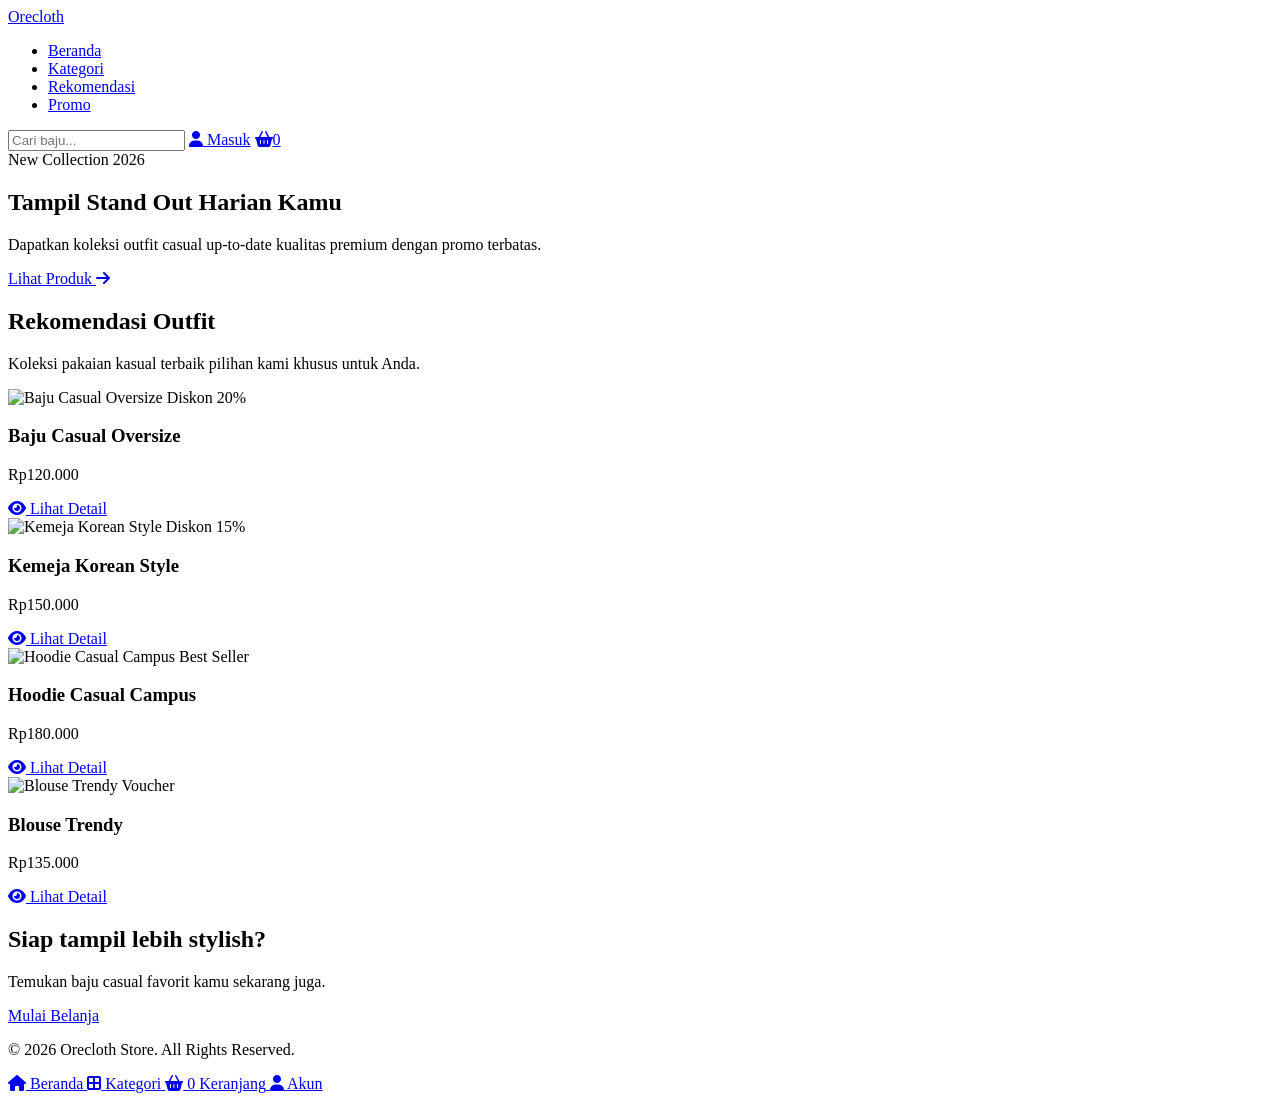
==== index.html @ bedfcbc0 "Add files via upload" ====
<!DOCTYPE html>
<html lang="id">
<head>
  <meta charset="UTF-8" />
  <meta name="viewport" content="width=device-width, initial-scale=1.0" />
  <title>Orecloth | Home</title>
  <link rel="stylesheet" href="css/style.css" />
  <link rel="stylesheet" href="https://cdnjs.cloudflare.com/ajax/libs/font-awesome/6.5.1/css/all.min.css" />
</head>
<body>

  <header class="header">
    <nav class="navbar">
      <a href="index.html" class="logo">Orecloth</a>

      <ul class="nav-menu">
        <li><a href="index.html" class="active">Beranda</a></li>
        <li><a href="kategori.html">Kategori</a></li>
        <li><a href="#rekomendasi">Rekomendasi</a></li>
        <li><a href="#promo">Promo</a></li>
      </ul>

      <div class="nav-actions">
        <input type="text" id="search-input" placeholder="Cari baju..." onkeyup="searchProduct(this.value)" />
        <a href="login.html" class="login-link"><i class="fa-solid fa-user"></i> Masuk</a>
        <a href="keranjang.html" class="cart-link">
          <i class="fa-solid fa-basket-shopping"></i><span id="cart-count">0</span>
        </a>
      </div>
    </nav>
  </header>

  <section class="hero-section" id="promo">
    <div class="hero-content">
      <span class="hero-tag">New Collection 2026</span>
      <h1>Tampil Stand Out Harian Kamu</h1>
      <p>Dapatkan koleksi outfit casual up-to-date kualitas premium dengan promo terbatas.</p>
      <a href="kategori.html" class="btn-primary">Lihat Produk <i class="fa-solid fa-arrow-right"></i></a>
    </div>
  </section>

  <section class="product-section" id="rekomendasi">
    <div class="section-title">
      <h2>Rekomendasi Outfit</h2>
      <p>Koleksi pakaian kasual terbaik pilihan kami khusus untuk Anda.</p>
    </div>

    <div class="products-grid">
      <div class="product-card">
        <img src="img/baju_casual.jpg" alt="Baju Casual Oversize" />
        <span class="badge">Diskon 20%</span>
        <h3>Baju Casual Oversize</h3>
        <p class="price">Rp120.000</p>
        <a href="detail-produk.html?id=1" class="btn-card">
          <i class="fa-solid fa-eye"></i> Lihat Detail
        </a>
      </div>

      <div class="product-card">
        <img src="img/kemeja_korean.jpg" alt="Kemeja Korean Style" />
        <span class="badge">Diskon 15%</span>
        <h3>Kemeja Korean Style</h3>
        <p class="price">Rp150.000</p>
        <a href="detail-produk.html?id=2" class="btn-card">
          <i class="fa-solid fa-eye"></i> Lihat Detail
        </a>
      </div>

      <div class="product-card">
        <img src="img/hoodie_casual.jpg" alt="Hoodie Casual Campus" />
        <span class="badge">Best Seller</span>
        <h3>Hoodie Casual Campus</h3>
        <p class="price">Rp180.000</p>
        <a href="detail-produk.html?id=3" class="btn-card">
          <i class="fa-solid fa-eye"></i> Lihat Detail
        </a>
      </div>

      <div class="product-card">
        <img src="img/blouse_trendy.webp" alt="Blouse Trendy" />
        <span class="badge">Voucher</span>
        <h3>Blouse Trendy</h3>
        <p class="price">Rp135.000</p>
        <a href="detail-produk.html?id=4" class="btn-card">
          <i class="fa-solid fa-eye"></i> Lihat Detail
        </a>
      </div>
    </div>
  </section>

  <section class="cta-section">
    <h2>Siap tampil lebih stylish?</h2>
    <p>Temukan baju casual favorit kamu sekarang juga.</p>
    <a href="kategori.html" class="btn-primary">Mulai Belanja</a>
  </section>

  <footer class="footer">
    <p>&copy; 2026 Orecloth Store. All Rights Reserved.</p>
  </footer>

  <nav class="mobile-bottom-nav">
    <a href="index.html" class="active">
      <i class="fa-solid fa-house"></i>
      <span>Beranda</span>
    </a>
    <a href="kategori.html">
      <i class="fa-solid fa-border-all"></i>
      <span>Kategori</span>
    </a>
    <a href="keranjang.html">
      <i class="fa-solid fa-basket-shopping"></i>
      <span id="cart-count">0</span>
      <span>Keranjang</span>
    </a>
    <a href="login.html">
      <i class="fa-solid fa-user"></i>
      <span>Akun</span>
    </a>
  </nav>

  <script src="js/script.js"></script>
</body>
</html>
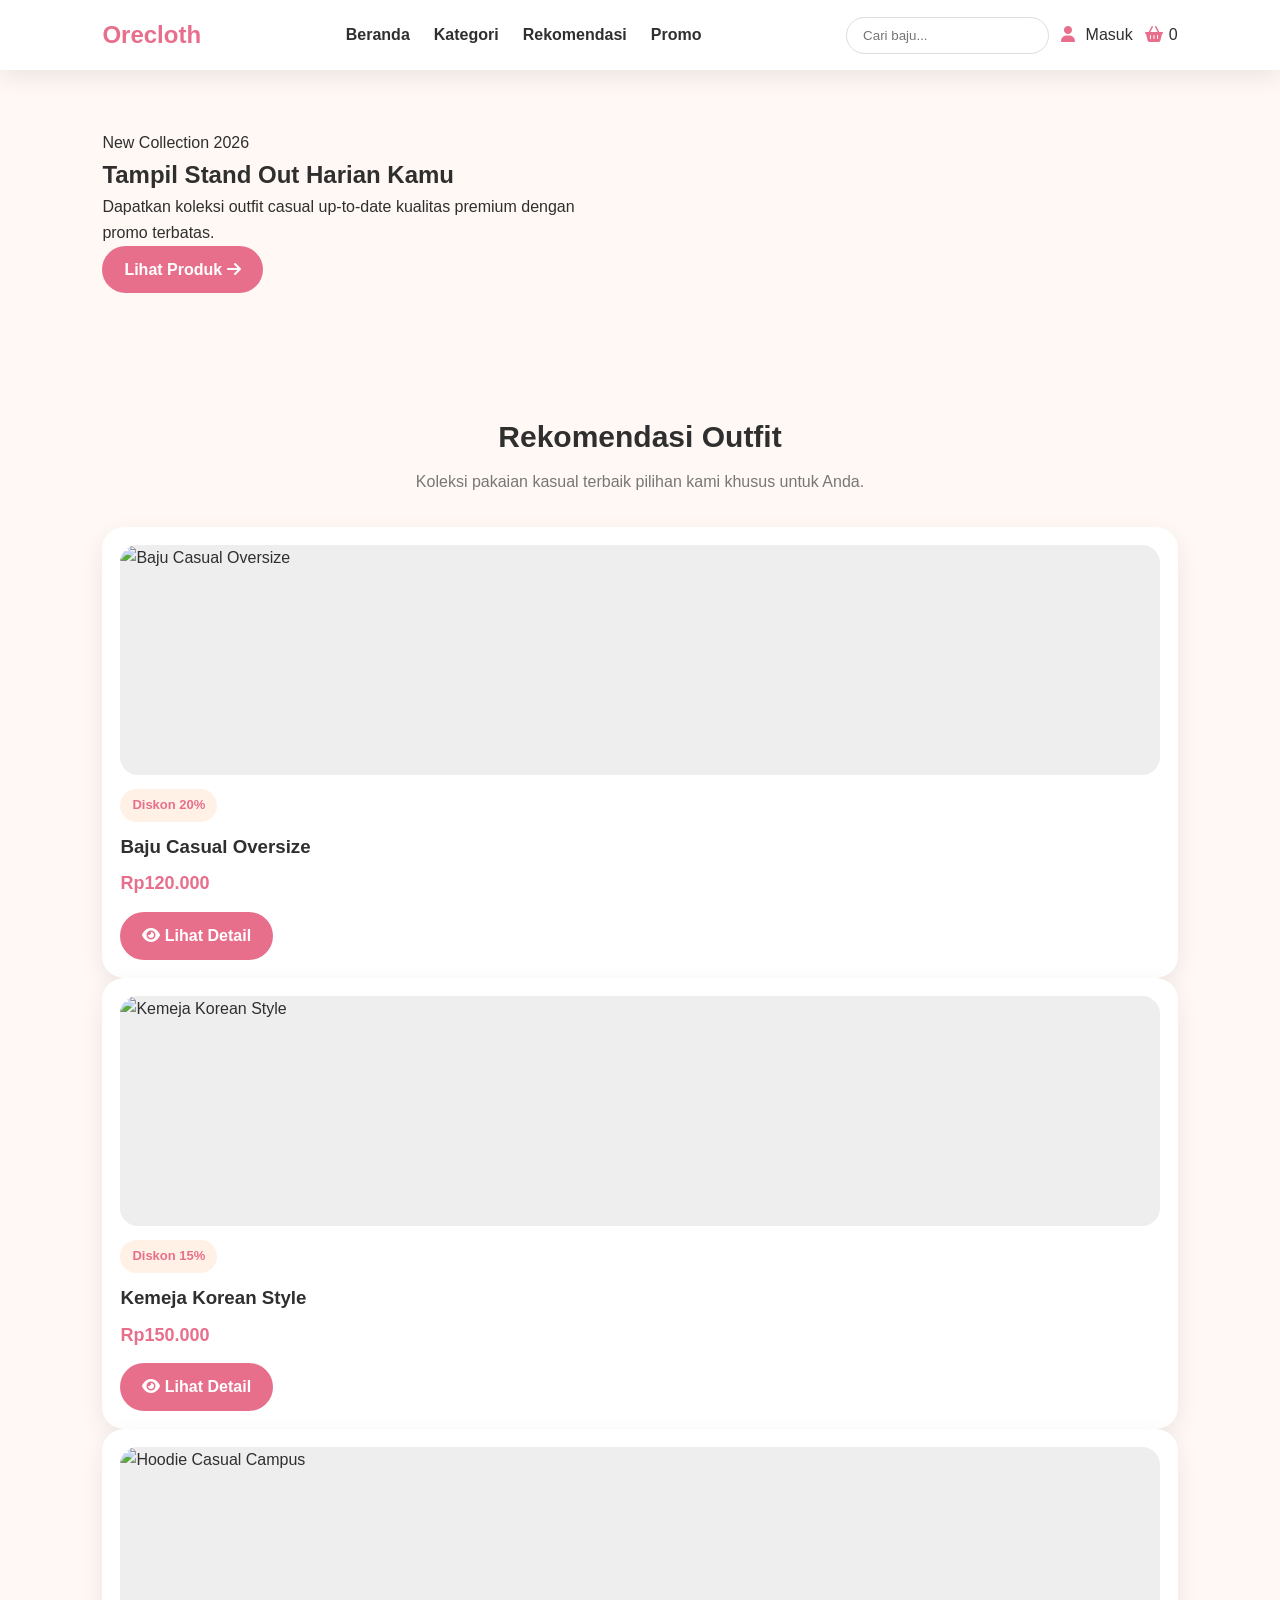
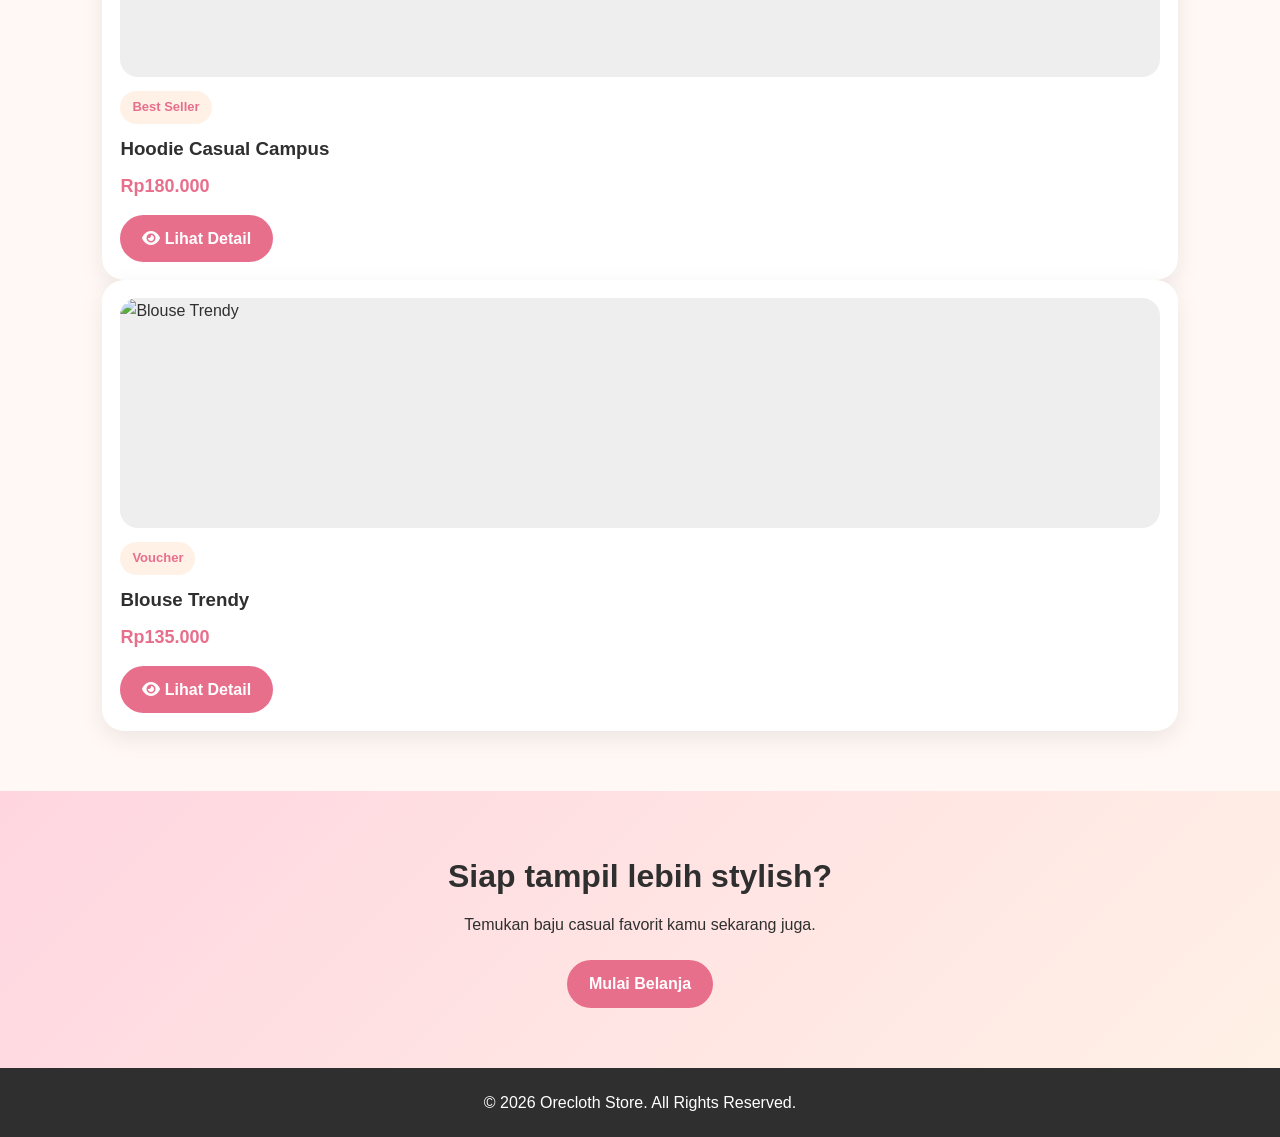
==== commit b380c274: "Update index.html" ====
--- a/index.html
+++ b/index.html
@@ -4,7 +4,7 @@
   <meta charset="UTF-8" />
   <meta name="viewport" content="width=device-width, initial-scale=1.0" />
   <title>Orecloth | Home</title>
-  <link rel="stylesheet" href="css/style.css" />
+  <link rel="stylesheet" href="style.css" />
   <link rel="stylesheet" href="https://cdnjs.cloudflare.com/ajax/libs/font-awesome/6.5.1/css/all.min.css" />
 </head>
 <body>
@@ -120,4 +120,4 @@
 
   <script src="js/script.js"></script>
 </body>
-</html>+</html>
--- a/style.css
+++ b/style.css
@@ -0,0 +1,1250 @@
+* {
+  margin: 0;
+  padding: 0;
+  box-sizing: border-box;
+}
+
+:root {
+  --primary: #e86f8c;
+  --primary-dark: #d95778;
+  --secondary: #fff1e6;
+  --background: #fff8f4;
+  --text: #2f2f2f;
+  --muted: #777;
+  --white: #fff;
+  --shadow: 0 8px 24px rgba(0, 0, 0, 0.08);
+}
+
+body {
+  font-family: Arial, sans-serif;
+  background: var(--background);
+  color: var(--text);
+  line-height: 1.6;
+}
+
+a {
+  text-decoration: none;
+  color: inherit;
+}
+
+img {
+  width: 100%;
+  display: block;
+}
+
+/* HEADER */
+.header {
+  background: var(--white);
+  padding: 16px 8%;
+  box-shadow: var(--shadow);
+  position: sticky;
+  top: 0;
+  z-index: 100;
+}
+
+.navbar {
+  display: flex;
+  align-items: center;
+  justify-content: space-between;
+  gap: 24px;
+}
+
+.logo {
+  font-size: 24px;
+  font-weight: bold;
+  color: var(--primary);
+}
+
+.nav-menu {
+  display: flex;
+  gap: 24px;
+  list-style: none;
+}
+
+.nav-menu a {
+  font-weight: 600;
+}
+
+.nav-menu a:hover {
+  color: var(--primary);
+}
+
+.nav-actions {
+  display: flex;
+  align-items: center;
+  gap: 12px;
+}
+
+.nav-actions input {
+  padding: 10px 16px;
+  border: 1px solid #ddd;
+  border-radius: 30px;
+  outline: none;
+}
+
+/* BUTTON */
+.btn-primary,
+.btn-secondary,
+.btn-card,
+button {
+  display: inline-block;
+  padding: 11px 22px;
+  border-radius: 30px;
+  font-weight: bold;
+  cursor: pointer;
+  border: none;
+}
+
+.btn-primary,
+.btn-card,
+button {
+  background: var(--primary);
+  color: var(--white);
+}
+
+.btn-primary:hover,
+.btn-card:hover,
+button:hover {
+  background: var(--primary-dark);
+}
+
+.btn-secondary {
+  background: var(--white);
+  color: var(--primary);
+  border: 1px solid var(--primary);
+}
+
+/* HERO */
+.hero {
+  min-height: 480px;
+  padding: 80px 8%;
+  display: flex;
+  align-items: center;
+  background: linear-gradient(135deg, #ffd6e0, #fff1e6);
+  overflow: hidden;
+  position: relative;
+}
+
+.hero-content {
+  max-width: 500px;
+  flex: 1;
+  position: relative;
+  z-index: 2;
+}
+
+.hero-image {
+  position: absolute;
+  right: 0;
+  top: 0;
+  bottom: 0;
+  width: 50%;
+  overflow: hidden;
+  z-index: 1;
+}
+
+.hero-image img {
+  width: 100%;
+  height: 100%;
+  object-fit: cover;
+  object-position: top center;
+  -webkit-mask-image: linear-gradient(to right,
+      transparent 0%,
+      rgba(0, 0, 0, 0.4) 10%,
+      black 25%,
+      black 100%);
+  mask-image: linear-gradient(to right,
+      transparent 0%,
+      rgba(0, 0, 0, 0.4) 10%,
+      black 25%,
+      black 100%);
+}
+
+@keyframes heroFloat {
+
+  0%,
+  100% {
+    transform: translateY(0);
+  }
+
+  50% {
+    transform: translateY(-12px);
+  }
+}
+
+.hero-label {
+  color: var(--primary);
+  font-weight: bold;
+  margin-bottom: 10px;
+}
+
+.hero h1 {
+  font-size: 44px;
+  line-height: 1.2;
+  margin-bottom: 18px;
+}
+
+.hero p {
+  margin-bottom: 24px;
+  color: var(--muted);
+}
+
+/* SECTION */
+section {
+  padding: 60px 8%;
+}
+
+.section-title {
+  text-align: center;
+  margin-bottom: 32px;
+}
+
+.section-title h2 {
+  font-size: 30px;
+  margin-bottom: 8px;
+}
+
+.section-title p {
+  color: var(--muted);
+}
+
+/* PROMO */
+.promo-section {
+  display: grid;
+  grid-template-columns: repeat(2, 1fr);
+  gap: 24px;
+}
+
+.promo-card {
+  background: var(--white);
+  padding: 32px;
+  border-radius: 22px;
+  box-shadow: var(--shadow);
+}
+
+.promo-card h2 {
+  color: var(--primary);
+  margin-bottom: 10px;
+}
+
+.promo-card p {
+  margin-bottom: 20px;
+}
+
+/* CATEGORY */
+.category-list {
+  display: grid;
+  grid-template-columns: repeat(4, 1fr);
+  gap: 22px;
+}
+
+.category-card {
+  background: var(--white);
+  padding: 32px 20px;
+  border-radius: 22px;
+  text-align: center;
+  box-shadow: var(--shadow);
+  transition: 0.3s;
+}
+
+.category-card:hover {
+  transform: translateY(-6px);
+}
+
+.category-card h3 {
+  color: var(--primary);
+}
+
+/* PRODUCT */
+.product-list {
+  display: grid;
+  grid-template-columns: repeat(4, 1fr);
+  gap: 24px;
+}
+
+.product-card {
+  background: var(--white);
+  padding: 18px;
+  border-radius: 22px;
+  box-shadow: var(--shadow);
+  position: relative;
+  transition: 0.3s;
+}
+
+.product-card:hover {
+  transform: translateY(-6px);
+}
+
+.product-card img {
+  height: 230px;
+  object-fit: cover;
+  border-radius: 18px;
+  background: #eee;
+  margin-bottom: 14px;
+}
+
+.badge {
+  display: inline-block;
+  background: var(--secondary);
+  color: var(--primary);
+  padding: 6px 12px;
+  border-radius: 20px;
+  font-size: 13px;
+  font-weight: bold;
+  margin-bottom: 10px;
+}
+
+.price {
+  color: var(--primary);
+  font-weight: bold;
+  font-size: 18px;
+  margin: 8px 0 14px;
+}
+
+.old-price {
+  text-decoration: line-through;
+  color: var(--muted);
+}
+
+/* SHOP / FILTER */
+.shop-container {
+  display: grid;
+  grid-template-columns: 260px 1fr;
+  gap: 30px;
+}
+
+.filter-box,
+.cart-summary,
+.order-summary,
+.checkout-form {
+  background: var(--white);
+  padding: 24px;
+  border-radius: 22px;
+  box-shadow: var(--shadow);
+  height: fit-content;
+}
+
+.filter-box label,
+.checkout-form label,
+.option-group label {
+  display: block;
+  margin-top: 16px;
+  margin-bottom: 6px;
+  font-weight: bold;
+}
+
+.filter-box select,
+.checkout-form input,
+.checkout-form textarea,
+.checkout-form select,
+.option-group select,
+.option-group input {
+  width: 100%;
+  padding: 12px;
+  border: 1px solid #ddd;
+  border-radius: 12px;
+  outline: none;
+}
+
+.filter-box button {
+  margin-top: 20px;
+  width: 100%;
+}
+
+/* DETAIL PRODUCT */
+.product-detail {
+  display: grid;
+  grid-template-columns: 1fr 1fr;
+  gap: 40px;
+  background: var(--white);
+  border-radius: 24px;
+  box-shadow: var(--shadow);
+  padding: 32px;
+}
+
+.detail-image img {
+  border-radius: 22px;
+}
+
+.detail-info h2 {
+  font-size: 32px;
+  margin: 12px 0;
+}
+
+.product-desc {
+  color: var(--muted);
+  margin: 18px 0;
+}
+
+.option-group {
+  margin-bottom: 16px;
+}
+
+/* REVIEW */
+.review-list {
+  display: grid;
+  grid-template-columns: repeat(3, 1fr);
+  gap: 22px;
+}
+
+.review-card {
+  background: var(--white);
+  padding: 22px;
+  border-radius: 20px;
+  box-shadow: var(--shadow);
+}
+
+.rating {
+  color: var(--primary);
+  margin: 6px 0;
+}
+
+/* CART */
+.cart-container {
+  display: grid;
+  grid-template-columns: 1fr 330px;
+  gap: 30px;
+}
+
+.cart-item {
+  background: var(--white);
+  padding: 20px;
+  border-radius: 22px;
+  box-shadow: var(--shadow);
+  display: grid;
+  grid-template-columns: 120px 1fr 100px auto;
+  gap: 20px;
+  align-items: center;
+  margin-bottom: 18px;
+}
+
+.cart-item img {
+  height: 120px;
+  object-fit: cover;
+  border-radius: 16px;
+}
+
+.cart-qty input {
+  width: 80px;
+  padding: 10px;
+  border-radius: 10px;
+  border: 1px solid #ddd;
+}
+
+.btn-remove {
+  background: #444;
+}
+
+/* CHECKOUT */
+.checkout-container {
+  display: grid;
+  grid-template-columns: 1fr 360px;
+  gap: 30px;
+}
+
+.checkout-form textarea {
+  min-height: 110px;
+  resize: vertical;
+}
+
+.checkout-btn {
+  margin-top: 24px;
+  width: 100%;
+  text-align: center;
+}
+
+.summary-row {
+  display: flex;
+  justify-content: space-between;
+  margin: 14px 0;
+  gap: 20px;
+}
+
+.summary-row.total {
+  font-size: 18px;
+  font-weight: bold;
+  color: var(--primary);
+}
+
+/* SUCCESS */
+.success-section {
+  min-height: 70vh;
+  display: flex;
+  align-items: center;
+  justify-content: center;
+}
+
+.success-container {
+  background: var(--white);
+  padding: 42px;
+  border-radius: 26px;
+  box-shadow: var(--shadow);
+  text-align: center;
+  max-width: 520px;
+}
+
+.success-icon {
+  width: 70px;
+  height: 70px;
+  margin: 0 auto 18px;
+  border-radius: 50%;
+  background: var(--primary);
+  color: var(--white);
+  display: flex;
+  align-items: center;
+  justify-content: center;
+  font-size: 34px;
+}
+
+.order-detail {
+  background: var(--background);
+  padding: 18px;
+  border-radius: 16px;
+  margin: 22px 0;
+}
+
+.success-actions {
+  display: flex;
+  justify-content: center;
+  gap: 14px;
+  flex-wrap: wrap;
+}
+
+/* AUTH */
+.auth-section {
+  min-height: 75vh;
+  display: flex;
+  align-items: center;
+  justify-content: center;
+}
+
+.auth-container {
+  background: var(--white);
+  width: 100%;
+  max-width: 430px;
+  padding: 36px;
+  border-radius: 24px;
+  box-shadow: var(--shadow);
+}
+
+.auth-container h2 {
+  text-align: center;
+  margin-bottom: 8px;
+}
+
+.auth-container p {
+  text-align: center;
+  color: var(--muted);
+  margin-bottom: 22px;
+}
+
+.auth-container label {
+  display: block;
+  margin-top: 14px;
+  margin-bottom: 6px;
+  font-weight: bold;
+}
+
+.auth-container input {
+  width: 100%;
+  padding: 12px;
+  border: 1px solid #ddd;
+  border-radius: 12px;
+}
+
+.auth-container button {
+  margin-top: 22px;
+  width: 100%;
+}
+
+.auth-link a {
+  color: var(--primary);
+  font-weight: bold;
+}
+
+/* ALERT MESSAGES */
+.alert {
+  padding: 14px 18px;
+  border-radius: 12px;
+  margin-bottom: 18px;
+  font-size: 14px;
+  display: flex;
+  align-items: center;
+  gap: 10px;
+  animation: fadeUp 0.4s ease forwards;
+}
+
+.alert i {
+  font-size: 18px;
+  flex-shrink: 0;
+}
+
+.alert-error {
+  background: #ffeaea;
+  color: #c0392b;
+  border: 1px solid #f5c6cb;
+}
+
+.alert-success {
+  background: #eafff1;
+  color: #27ae60;
+  border: 1px solid #c3e6cb;
+}
+
+/* PASSWORD TOGGLE */
+.password-wrapper {
+  position: relative;
+  width: 100%;
+}
+
+.password-wrapper input {
+  width: 100%;
+  padding-right: 48px;
+}
+
+.toggle-password {
+  position: absolute;
+  right: 4px;
+  top: 50%;
+  transform: translateY(-50%);
+  background: none !important;
+  border: none;
+  cursor: pointer;
+  color: var(--muted);
+  padding: 8px 12px;
+  font-size: 16px;
+  width: auto;
+  margin: 0;
+  border-radius: 0;
+}
+
+.toggle-password:hover {
+  color: var(--primary);
+  background: none !important;
+  transform: translateY(-50%) !important;
+}
+
+/* USER MENU (LOGGED IN) */
+.user-menu {
+  display: flex;
+  align-items: center;
+  gap: 12px;
+}
+
+.user-greeting {
+  font-weight: 600;
+  color: var(--text);
+  font-size: 14px;
+  display: flex;
+  align-items: center;
+  gap: 6px;
+}
+
+.user-greeting i {
+  color: var(--primary);
+  font-size: 18px;
+}
+
+.logout-link {
+  background: #f5f5f5;
+  padding: 8px 16px;
+  border-radius: 30px;
+  font-size: 13px;
+  font-weight: 600;
+  color: #c0392b !important;
+  transition: all 0.3s ease;
+}
+
+.logout-link:hover {
+  background: #ffeaea;
+}
+
+.logout-link i {
+  color: #c0392b;
+}
+
+/* CTA */
+.cta-section {
+  background: linear-gradient(135deg, #ffd6e0, #fff1e6);
+  text-align: center;
+}
+
+.cta-section h2 {
+  font-size: 32px;
+  margin-bottom: 10px;
+}
+
+.cta-section p {
+  margin-bottom: 22px;
+}
+
+/* FOOTER */
+.footer {
+  background: var(--text);
+  color: var(--white);
+  text-align: center;
+  padding: 22px;
+}
+
+/* TABLET */
+@media (max-width: 992px) {
+  .navbar {
+    flex-wrap: wrap;
+  }
+
+  .product-list,
+  .category-list {
+    grid-template-columns: repeat(2, 1fr);
+  }
+
+  .promo-section,
+  .shop-container,
+  .product-detail,
+  .cart-container,
+  .checkout-container {
+    grid-template-columns: 1fr;
+  }
+
+  .review-list {
+    grid-template-columns: 1fr;
+  }
+}
+
+/* MOBILE */
+@media (max-width: 600px) {
+  .header {
+    padding: 16px 5%;
+  }
+
+  .navbar,
+  .nav-menu,
+  .nav-actions {
+    flex-direction: column;
+    align-items: stretch;
+    text-align: center;
+  }
+
+  .nav-menu {
+    gap: 10px;
+  }
+
+  .nav-actions input {
+    width: 100%;
+  }
+
+  section {
+    padding: 45px 5%;
+  }
+
+  .hero {
+    padding: 60px 5%;
+    text-align: center;
+    flex-direction: column;
+  }
+
+  .hero-image {
+    position: relative;
+    width: 100%;
+    max-width: 300px;
+    height: 250px;
+    margin: 0 auto;
+  }
+
+  .hero-image img {
+    max-height: 250px;
+    -webkit-mask-image: radial-gradient(ellipse 90% 85% at 50% 40%,
+        black 50%,
+        transparent 100%);
+    mask-image: radial-gradient(ellipse 90% 85% at 50% 40%,
+        black 50%,
+        transparent 100%);
+  }
+
+  .hero h1 {
+    font-size: 32px;
+  }
+
+  .product-list,
+  .category-list {
+    grid-template-columns: 1fr;
+  }
+
+  .product-card img {
+    height: 260px;
+  }
+
+  .cart-item {
+    grid-template-columns: 1fr;
+  }
+
+  .cart-item img {
+    height: 220px;
+  }
+
+  .success-container,
+  .auth-container {
+    padding: 28px;
+  }
+}
+
+/* ANIMATION */
+@keyframes fadeUp {
+  from {
+    opacity: 0;
+    transform: translateY(24px);
+  }
+
+  to {
+    opacity: 1;
+    transform: translateY(0);
+  }
+}
+
+.hero-content,
+.promo-card,
+.category-card,
+.product-card,
+.filter-box,
+.product-detail,
+.review-card,
+.cart-item,
+.cart-summary,
+.checkout-form,
+.order-summary,
+.success-container,
+.auth-container {
+  animation: fadeUp 0.7s ease forwards;
+}
+
+/* SMOOTH TRANSITION */
+a,
+button,
+.product-card,
+.category-card,
+.promo-card,
+.cart-item,
+.review-card {
+  transition: all 0.3s ease;
+}
+
+/* CARD HOVER */
+.product-card:hover,
+.category-card:hover,
+.promo-card:hover,
+.review-card:hover {
+  transform: translateY(-8px);
+  box-shadow: 0 12px 28px rgba(0, 0, 0, 0.12);
+}
+
+/* BUTTON HOVER EFFECT */
+.btn-primary:hover,
+.btn-secondary:hover,
+.btn-card:hover,
+button:hover {
+  transform: translateY(-2px);
+}
+
+/* IMAGE HOVER */
+.product-card img,
+.detail-image img,
+.cart-item img {
+  transition: transform 0.4s ease;
+}
+
+.product-card:hover img {
+  transform: scale(1.04);
+}
+
+/* INPUT FOCUS */
+input:focus,
+select:focus,
+textarea:focus {
+  border-color: var(--primary);
+  box-shadow: 0 0 0 3px rgba(232, 111, 140, 0.15);
+}
+
+/* BADGE ANIMATION */
+.badge {
+  transition: all 0.3s ease;
+}
+
+.product-card:hover .badge {
+  background: var(--primary);
+  color: var(--white);
+}
+
+/* TOAST */
+#toast-container {
+  position: fixed;
+  top: 20px;
+  right: 20px;
+  z-index: 9999;
+}
+
+.toast {
+  display: flex;
+  align-items: center;
+  gap: 10px;
+  background: var(--white);
+  color: var(--text);
+  padding: 14px 18px;
+  margin-bottom: 10px;
+  border-radius: 14px;
+  box-shadow: var(--shadow);
+  min-width: 260px;
+  font-size: 14px;
+  border-left: 5px solid var(--primary);
+  opacity: 0;
+  transform: translateX(100%);
+  animation: slideIn 0.4s forwards;
+}
+
+.toast-icon {
+  font-size: 18px;
+}
+
+.toast.success {
+  border-left-color: #4caf50;
+}
+
+.toast.error {
+  border-left-color: #f44336;
+}
+
+@keyframes slideIn {
+  to {
+    opacity: 1;
+    transform: translateX(0);
+  }
+}
+
+@keyframes slideOut {
+  to {
+    opacity: 0;
+    transform: translateX(100%);
+  }
+}
+
+i {
+  margin-right: 6px;
+}
+
+.btn-primary i,
+.btn-secondary i,
+.btn-card i,
+button i {
+  margin-right: 0;
+}
+
+.nav-actions a i {
+  color: var(--primary);
+}
+
+/* ADMIN PAGE */
+.admin-container {
+  display: grid;
+  grid-template-columns: 1fr 360px;
+  gap: 30px;
+  align-items: start;
+}
+
+.admin-form,
+.admin-preview {
+  background: var(--white);
+  padding: 28px;
+  border-radius: 24px;
+  box-shadow: var(--shadow);
+}
+
+.admin-form label {
+  display: block;
+  margin-top: 16px;
+  margin-bottom: 6px;
+  font-weight: bold;
+}
+
+.admin-form input,
+.admin-form textarea {
+  width: 100%;
+  padding: 12px;
+  border: 1px solid #ddd;
+  border-radius: 12px;
+  outline: none;
+}
+
+.admin-form textarea {
+  min-height: 110px;
+  resize: vertical;
+}
+
+.admin-form button {
+  width: 100%;
+  margin-top: 22px;
+}
+
+.admin-preview h3 {
+  margin-bottom: 16px;
+}
+
+.admin-preview .product-card {
+  box-shadow: none;
+  border: 1px solid #eee;
+}
+
+.admin-preview p {
+  margin: 6px 0;
+  color: var(--muted);
+}
+
+@media (max-width: 992px) {
+  .admin-container {
+    grid-template-columns: 1fr;
+  }
+}
+
+/* ==========================================================================
+   CSS RESPONSIVE & MOBILE-FIRST LAYOUT (FOR GITHUB.IO MOBILE VERSION)
+   ========================================================================== */
+
+@media (max-width: 768px) {
+
+  /* 1. Pengaturan Layout Dasar & Container */
+  body {
+    padding-bottom: 70px;
+    /* Jarak agar konten tidak tertutup bottom navigation bar */
+    background: #fbfbfb;
+  }
+
+  .header {
+    padding: 12px 16px;
+    position: sticky;
+    top: 0;
+    width: 100%;
+    background: var(--white);
+    box-shadow: 0 2px 10px rgba(0, 0, 0, 0.05);
+  }
+
+  .navbar {
+    gap: 12px;
+  }
+
+  /* Sembunyikan menu teks desktop */
+  .nav-menu {
+    display: none !important;
+  }
+
+  /* Sesuaikan kotak pencarian di header mobile */
+  .nav-actions {
+    width: 100%;
+    display: flex;
+    align-items: center;
+    gap: 10px;
+    justify-content: flex-end;
+  }
+
+  .nav-actions input[type="text"] {
+    width: 130px;
+    padding: 6px 12px;
+    font-size: 13px;
+    border-radius: 20px;
+    border: 1px solid #ddd;
+    transition: all 0.3s ease;
+  }
+
+  .nav-actions input[type="text"]:focus {
+    width: 160px;
+    outline: none;
+    border-color: var(--primary);
+  }
+
+  .nav-actions a,
+  .nav-actions .user-greeting {
+    font-size: 14px;
+    color: var(--text);
+  }
+
+  .nav-actions .login-link i,
+  .nav-actions .cart-link i {
+    font-size: 18px;
+  }
+
+  .nav-actions .user-greeting {
+    max-width: 80px;
+    white-space: nowrap;
+    overflow: hidden;
+    text-overflow: ellipsis;
+    font-size: 12px;
+  }
+
+  /* 2. Sistem Bottom Navigation (Menu Utama versi Mobile) */
+  .mobile-bottom-nav {
+    display: flex !important;
+    position: fixed;
+    bottom: 0;
+    left: 0;
+    right: 0;
+    height: 60px;
+    background: var(--white);
+    box-shadow: 0 -4px 12px rgba(0, 0, 0, 0.08);
+    z-index: 999;
+    align-items: center;
+    justify-content: space-around;
+    padding: 5px 10px;
+  }
+
+  .mobile-bottom-nav a {
+    display: flex;
+    flex-direction: column;
+    align-items: center;
+    justify-content: center;
+    color: #777;
+    font-size: 11px;
+    text-decoration: none;
+    position: relative;
+    width: 20%;
+  }
+
+  .mobile-bottom-nav a i {
+    font-size: 20px;
+    margin-bottom: 2px;
+    margin-right: 0;
+    /* Override default style margin-right i */
+  }
+
+  .mobile-bottom-nav a.active {
+    color: var(--primary);
+    font-weight: bold;
+  }
+
+  /* Indikator Keranjang Belanja di Bottom Bar */
+  .mobile-bottom-nav #cart-count {
+    position: absolute;
+    top: -4px;
+    right: 15px;
+    background: var(--primary);
+    color: var(--white);
+    font-size: 10px;
+    padding: 2px 6px;
+    border-radius: 50%;
+    font-weight: bold;
+  }
+
+  /* 3. Penyesuaian Grid Katalog Produk Mobile */
+  .products-grid,
+  .product-container {
+    grid-template-columns: repeat(2, 1fr) !important;
+    /* Paksa jadi 2 kolom menyamping */
+    gap: 12px !important;
+    padding: 10px 15px !important;
+  }
+
+  .product-card {
+    padding: 10px !important;
+    border-radius: 12px !important;
+    background: var(--white);
+    box-shadow: 0 4px 10px rgba(0, 0, 0, 0.03);
+  }
+
+  .product-card h3 {
+    font-size: 13px !important;
+    margin: 8px 0 4px 0 !important;
+    white-space: nowrap;
+    overflow: hidden;
+    text-overflow: ellipsis;
+  }
+
+  .product-card .price {
+    font-size: 14px !important;
+    margin-bottom: 8px !important;
+    font-weight: bold;
+    color: var(--primary);
+  }
+
+  .product-card .btn-card {
+    font-size: 11px !important;
+    padding: 6px 8px !important;
+    border-radius: 6px !important;
+    text-align: center;
+    display: block;
+    width: 100%;
+  }
+
+  /* 4. Optimasi Detail Produk & Sticky Bottom Button */
+  .detail-page-container {
+    display: block !important;
+    /* Ubah grid/flex desktop menjadi tumpukan blok vertikal */
+  }
+
+  .product-detail-section {
+    display: flex;
+    flex-direction: column;
+    gap: 16px;
+    padding: 15px;
+  }
+
+  .detail-image-wrapper {
+    width: 100%;
+  }
+
+  .detail-info-wrapper {
+    width: 100%;
+    padding: 0;
+  }
+
+  /* Pilihan varian (ukuran/warna) dalam bentuk baris horizontal */
+  .option-group select,
+  .option-group input {
+    width: 100% !important;
+    padding: 10px !important;
+    border-radius: 8px !important;
+  }
+
+  /* Tombol "Tambah ke Keranjang" Melayang di Layar Detail */
+  .mobile-sticky-action {
+    position: fixed;
+    bottom: 0;
+    left: 0;
+    right: 0;
+    background: var(--white);
+    padding: 10px 16px;
+    box-shadow: 0 -4px 10px rgba(0, 0, 0, 0.06);
+    z-index: 1000;
+    display: flex;
+    gap: 10px;
+  }
+
+  .mobile-sticky-action .btn-primary {
+    width: 100% !important;
+    margin: 0 !important;
+    border-radius: 8px !important;
+    padding: 12px !important;
+    font-size: 14px !important;
+  }
+
+  /* 5. Alur Halaman Keranjang & Checkout */
+  .cart-container,
+  .admin-container {
+    grid-template-columns: 1fr !important;
+    /* Tumpuk item belanjaan dan total harga ke bawah */
+    gap: 20px;
+  }
+
+  .cart-summary,
+  .admin-preview {
+    position: static !important;
+    width: 100% !important;
+  }
+
+  /* Utility Toast Notification Bar */
+  #toast-container {
+    position: fixed;
+    top: 20px;
+    left: 20px;
+    right: 20px;
+    z-index: 9999;
+  }
+}
+
+/* Sembunyikan bottom nav secara default di layar desktop */
+.mobile-bottom-nav {
+  display: none;
+}
